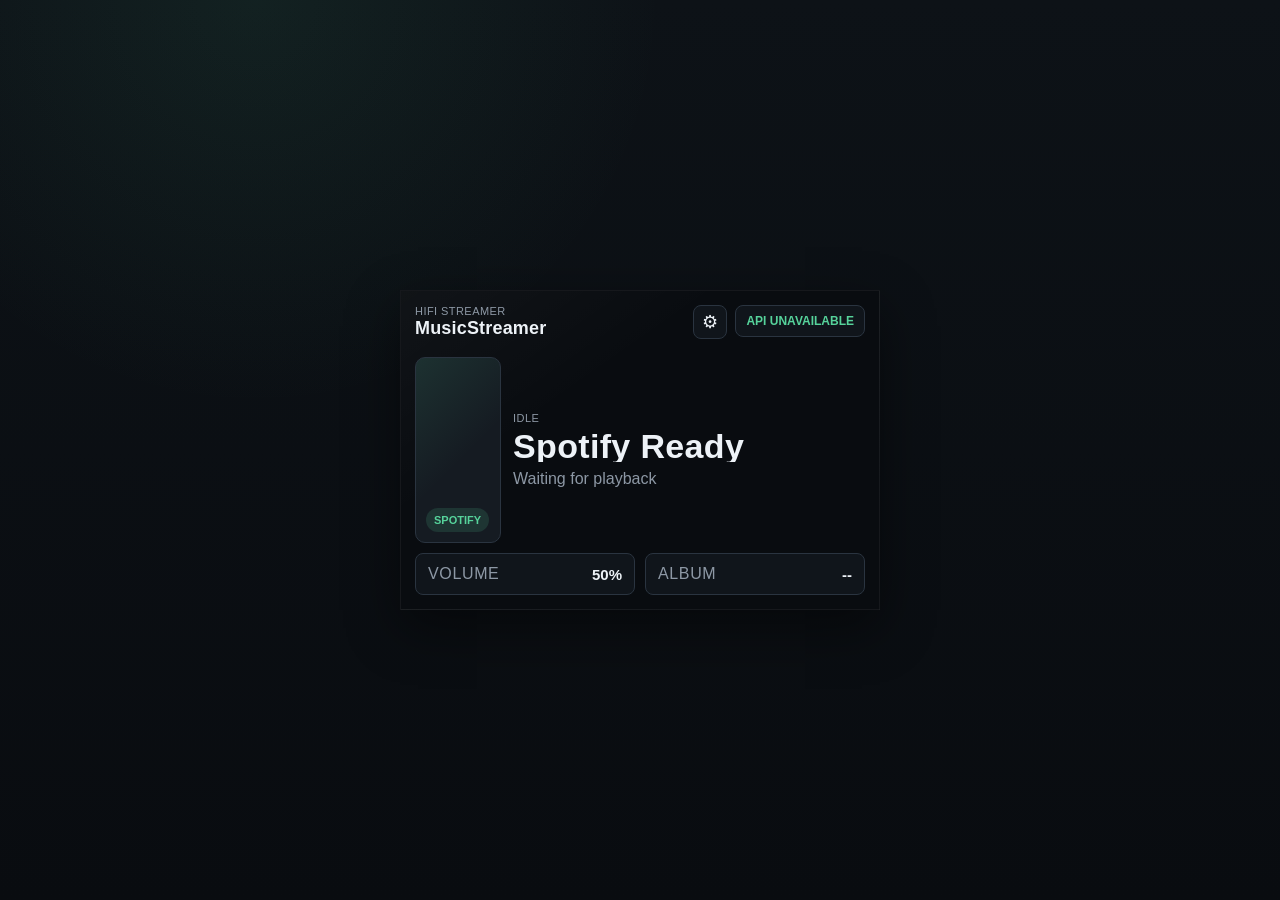
==== web/index.html @ ea57e32d "update arquitecture app" ====
<!doctype html>
<html lang="en">
<head>
  <meta charset="utf-8">
  <meta name="viewport" content="width=device-width, initial-scale=1">
  <title>MusicStreamer</title>
  <link rel="stylesheet" href="/web/css/app.css">
</head>
<body>
  <main class="device" aria-label="MusicStreamer">
    <header class="topbar">
      <div>
        <p class="eyebrow">HiFi Streamer</p>
        <h1>MusicStreamer</h1>
      </div>
      <div class="topbar-actions">
        <a class="icon-link" href="/admin" aria-label="Open admin page" title="Admin">⚙</a>
        <div id="system-status" class="system-status" aria-live="polite">running</div>
      </div>
    </header>

    <section class="now-playing" aria-live="polite">
      <div class="cover" aria-hidden="true">
        <span id="source" class="source-badge">spotify</span>
      </div>
      <div class="meta">
        <p id="state" class="state">idle</p>
        <h2 id="title" class="title">Spotify Ready</h2>
        <p id="artist" class="artist">Waiting for playback</p>
      </div>
    </section>

    <section class="stats" aria-label="Playback details">
      <div class="stat">
        <span class="label">Volume</span>
        <strong id="volume" class="value">50%</strong>
      </div>
      <div class="stat">
        <span class="label">Album</span>
        <strong id="album" class="value">--</strong>
      </div>
    </section>
  </main>

  <script src="/web/js/app.js" defer></script>
</body>
</html>
---- web/css/app.css ----
:root {
  color-scheme: dark;
  --bg: #090c10;
  --panel: #10151b;
  --panel-strong: #151b22;
  --line: #2a3440;
  --text: #edf2f7;
  --muted: #8d98a5;
  --accent: #56d39b;
  --accent-soft: rgba(86, 211, 155, 0.14);
  --danger: #f16b6d;
}

* {
  box-sizing: border-box;
}

html,
body {
  width: 100%;
  height: 100%;
  margin: 0;
}

body {
  display: grid;
  place-items: center;
  overflow: hidden;
  background:
    radial-gradient(circle at 20% 0%, rgba(86, 211, 155, 0.08), transparent 30%),
    linear-gradient(180deg, #0d1217 0%, var(--bg) 100%);
  color: var(--text);
  font-family: "Trebuchet MS", "Segoe UI", sans-serif;
}

.device {
  width: 480px;
  height: 320px;
  padding: 14px;
  display: grid;
  grid-template-rows: 42px 1fr 42px;
  gap: 10px;
  border: 1px solid rgba(255, 255, 255, 0.05);
  background:
    linear-gradient(145deg, rgba(255, 255, 255, 0.03), transparent 35%),
    var(--bg);
  box-shadow: 0 18px 50px rgba(0, 0, 0, 0.45);
}

.topbar {
  display: flex;
  align-items: start;
  justify-content: space-between;
  gap: 12px;
}

.topbar-actions {
  display: flex;
  align-items: start;
  gap: 8px;
}

.eyebrow,
.label,
.state {
  margin: 0;
  color: var(--muted);
  text-transform: uppercase;
  letter-spacing: 0.04em;
}

.eyebrow {
  font-size: 11px;
}

h1 {
  margin: 2px 0 0;
  font-size: 18px;
  line-height: 1;
  letter-spacing: 0.01em;
}

.system-status {
  align-self: start;
  padding: 8px 10px;
  border: 1px solid var(--line);
  border-radius: 8px;
  background: var(--panel);
  color: var(--accent);
  font-size: 12px;
  font-weight: 700;
  text-transform: uppercase;
}

.icon-link {
  display: inline-flex;
  align-items: center;
  justify-content: center;
  width: 34px;
  height: 34px;
  border: 1px solid var(--line);
  border-radius: 8px;
  background: var(--panel);
  color: var(--text);
  text-decoration: none;
  font-size: 18px;
  line-height: 1;
}

.icon-link:focus,
.icon-link:hover {
  outline: none;
  border-color: var(--accent);
  color: var(--accent);
}

.now-playing {
  display: grid;
  grid-template-columns: 86px 1fr;
  gap: 12px;
  align-items: stretch;
  min-height: 0;
}

.cover {
  display: flex;
  align-items: end;
  justify-content: start;
  padding: 10px;
  border: 1px solid var(--line);
  border-radius: 10px;
  background:
    linear-gradient(135deg, rgba(86, 211, 155, 0.12), transparent 55%),
    var(--panel-strong);
}

.source-badge {
  display: inline-flex;
  align-items: center;
  justify-content: center;
  padding: 6px 8px;
  border-radius: 999px;
  background: var(--accent-soft);
  color: var(--accent);
  font-size: 11px;
  font-weight: 700;
  text-transform: uppercase;
}

.meta {
  display: grid;
  align-content: center;
  min-width: 0;
  padding: 8px 0;
}

.state {
  font-size: 11px;
  margin-bottom: 6px;
}

.title {
  margin: 0;
  font-size: 34px;
  line-height: 0.95;
  font-weight: 700;
  letter-spacing: 0.01em;
  overflow: hidden;
  text-overflow: ellipsis;
  white-space: nowrap;
}

.artist {
  margin: 8px 0 0;
  color: var(--muted);
  font-size: 16px;
  line-height: 1.1;
  overflow: hidden;
  text-overflow: ellipsis;
  white-space: nowrap;
}

.stats {
  display: grid;
  grid-template-columns: 1fr 1fr;
  gap: 10px;
}

.stat {
  display: flex;
  align-items: center;
  justify-content: space-between;
  gap: 10px;
  padding: 10px 12px;
  border: 1px solid var(--line);
  border-radius: 8px;
  background: var(--panel);
}

.value {
  color: var(--text);
  font-size: 15px;
  font-weight: 700;
  min-width: 0;
  overflow: hidden;
  text-overflow: ellipsis;
  white-space: nowrap;
}
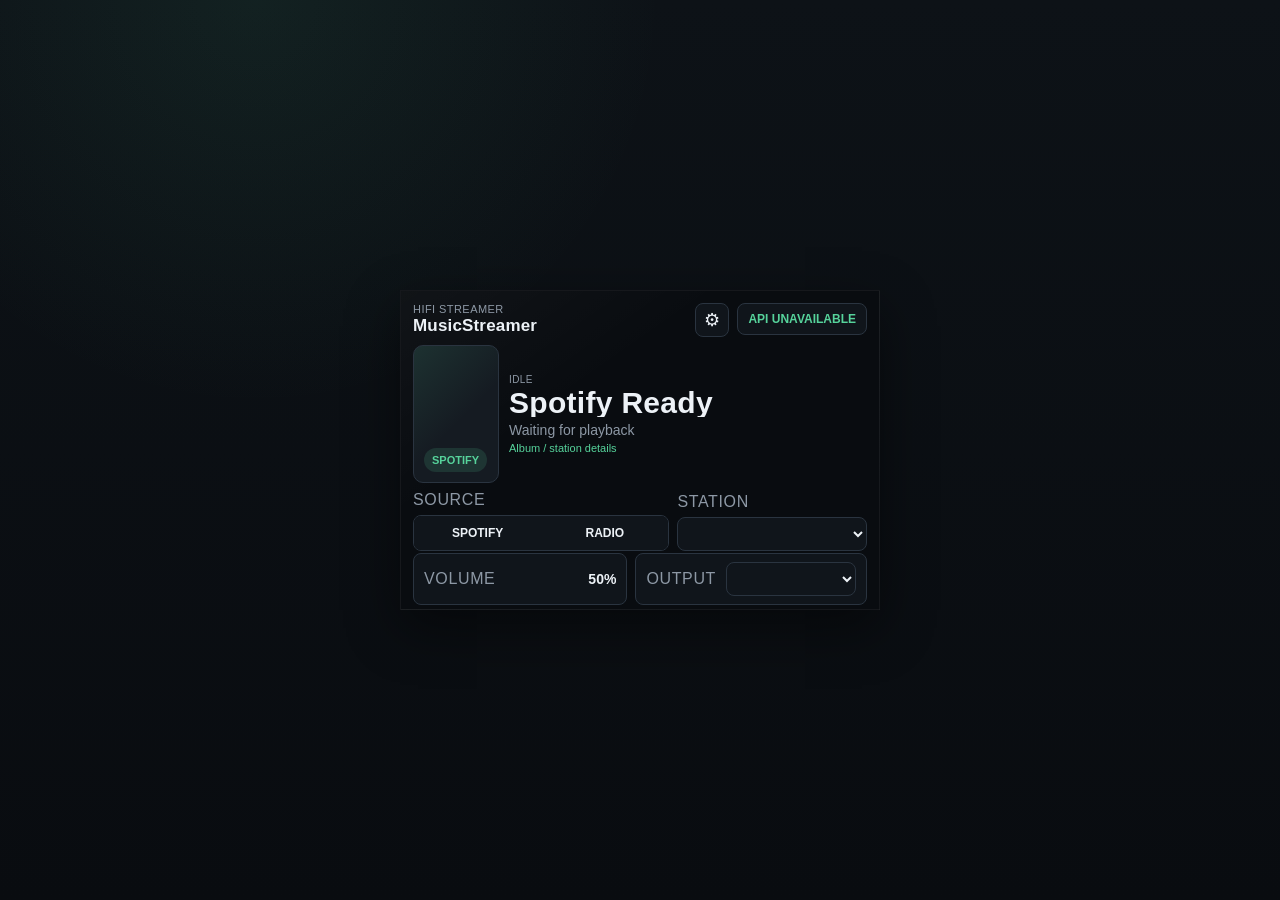
==== commit 812b5f90: "fix: view errors" ====
--- a/web/index.html
+++ b/web/index.html
@@ -27,18 +27,33 @@
         <p id="state" class="state">idle</p>
         <h2 id="title" class="title">Spotify Ready</h2>
         <p id="artist" class="artist">Waiting for playback</p>
+        <p id="context" class="context">Album / station details</p>
       </div>
     </section>
 
-    <section class="stats" aria-label="Playback details">
+    <section class="controls" aria-label="Source controls">
+      <div class="control-block">
+        <span class="label">Source</span>
+        <div class="segmented" role="tablist" aria-label="Playback source">
+          <button id="source-spotify" class="segment" type="button" data-source="spotify">Spotify</button>
+          <button id="source-radio" class="segment" type="button" data-source="radio">Radio</button>
+        </div>
+      </div>
+      <label class="control-block">
+        <span class="label">Station</span>
+        <select id="radio-station" class="select"></select>
+      </label>
+    </section>
+
+    <section class="stats" aria-label="System details">
       <div class="stat">
         <span class="label">Volume</span>
         <strong id="volume" class="value">50%</strong>
       </div>
-      <div class="stat">
-        <span class="label">Album</span>
-        <strong id="album" class="value">--</strong>
-      </div>
+      <label class="stat">
+        <span class="label">Output</span>
+        <select id="audio-output" class="value select-inline"></select>
+      </label>
     </section>
   </main>
 
--- a/web/css/app.css
+++ b/web/css/app.css
@@ -36,10 +36,10 @@
 .device {
   width: 480px;
   height: 320px;
-  padding: 14px;
-  display: grid;
-  grid-template-rows: 42px 1fr 42px;
-  gap: 10px;
+  padding: 12px;
+  display: grid;
+  grid-template-rows: 34px 1fr 54px 44px;
+  gap: 8px;
   border: 1px solid rgba(255, 255, 255, 0.05);
   background:
     linear-gradient(145deg, rgba(255, 255, 255, 0.03), transparent 35%),
@@ -75,7 +75,7 @@
 
 h1 {
   margin: 2px 0 0;
-  font-size: 18px;
+  font-size: 17px;
   line-height: 1;
   letter-spacing: 0.01em;
 }
@@ -117,7 +117,7 @@
 .now-playing {
   display: grid;
   grid-template-columns: 86px 1fr;
-  gap: 12px;
+  gap: 10px;
   align-items: stretch;
   min-height: 0;
 }
@@ -151,17 +151,17 @@
   display: grid;
   align-content: center;
   min-width: 0;
-  padding: 8px 0;
+  padding: 4px 0;
 }
 
 .state {
-  font-size: 11px;
-  margin-bottom: 6px;
+  font-size: 10px;
+  margin-bottom: 4px;
 }
 
 .title {
   margin: 0;
-  font-size: 34px;
+  font-size: 30px;
   line-height: 0.95;
   font-weight: 700;
   letter-spacing: 0.01em;
@@ -171,19 +171,77 @@
 }
 
 .artist {
-  margin: 8px 0 0;
+  margin: 6px 0 0;
   color: var(--muted);
-  font-size: 16px;
+  font-size: 14px;
   line-height: 1.1;
   overflow: hidden;
   text-overflow: ellipsis;
   white-space: nowrap;
 }
 
+.context {
+  margin: 4px 0 0;
+  color: var(--accent);
+  font-size: 11px;
+  line-height: 1.1;
+  overflow: hidden;
+  text-overflow: ellipsis;
+  white-space: nowrap;
+}
+
+.controls {
+  display: grid;
+  grid-template-columns: 1.15fr 0.85fr;
+  gap: 8px;
+  align-items: end;
+}
+
+.control-block {
+  display: grid;
+  gap: 6px;
+}
+
+.segmented {
+  display: grid;
+  grid-template-columns: 1fr 1fr;
+  border: 1px solid var(--line);
+  border-radius: 8px;
+  overflow: hidden;
+}
+
+.segment {
+  min-height: 34px;
+  border: 0;
+  background: var(--panel);
+  color: var(--text);
+  font: inherit;
+  font-size: 12px;
+  font-weight: 700;
+  text-transform: uppercase;
+}
+
+.segment.is-active {
+  background: var(--accent-soft);
+  color: var(--accent);
+}
+
+.select,
+.select-inline {
+  width: 100%;
+  min-width: 0;
+  height: 34px;
+  border: 1px solid var(--line);
+  border-radius: 8px;
+  background: var(--panel);
+  color: var(--text);
+  font: inherit;
+}
+
 .stats {
   display: grid;
   grid-template-columns: 1fr 1fr;
-  gap: 10px;
+  gap: 8px;
 }
 
 .stat {
@@ -191,7 +249,7 @@
   align-items: center;
   justify-content: space-between;
   gap: 10px;
-  padding: 10px 12px;
+  padding: 8px 10px;
   border: 1px solid var(--line);
   border-radius: 8px;
   background: var(--panel);
@@ -199,10 +257,16 @@
 
 .value {
   color: var(--text);
-  font-size: 15px;
+  font-size: 14px;
   font-weight: 700;
   min-width: 0;
   overflow: hidden;
   text-overflow: ellipsis;
   white-space: nowrap;
 }
+
+.select-inline {
+  width: 130px;
+  max-width: 100%;
+  padding: 0 8px;
+}
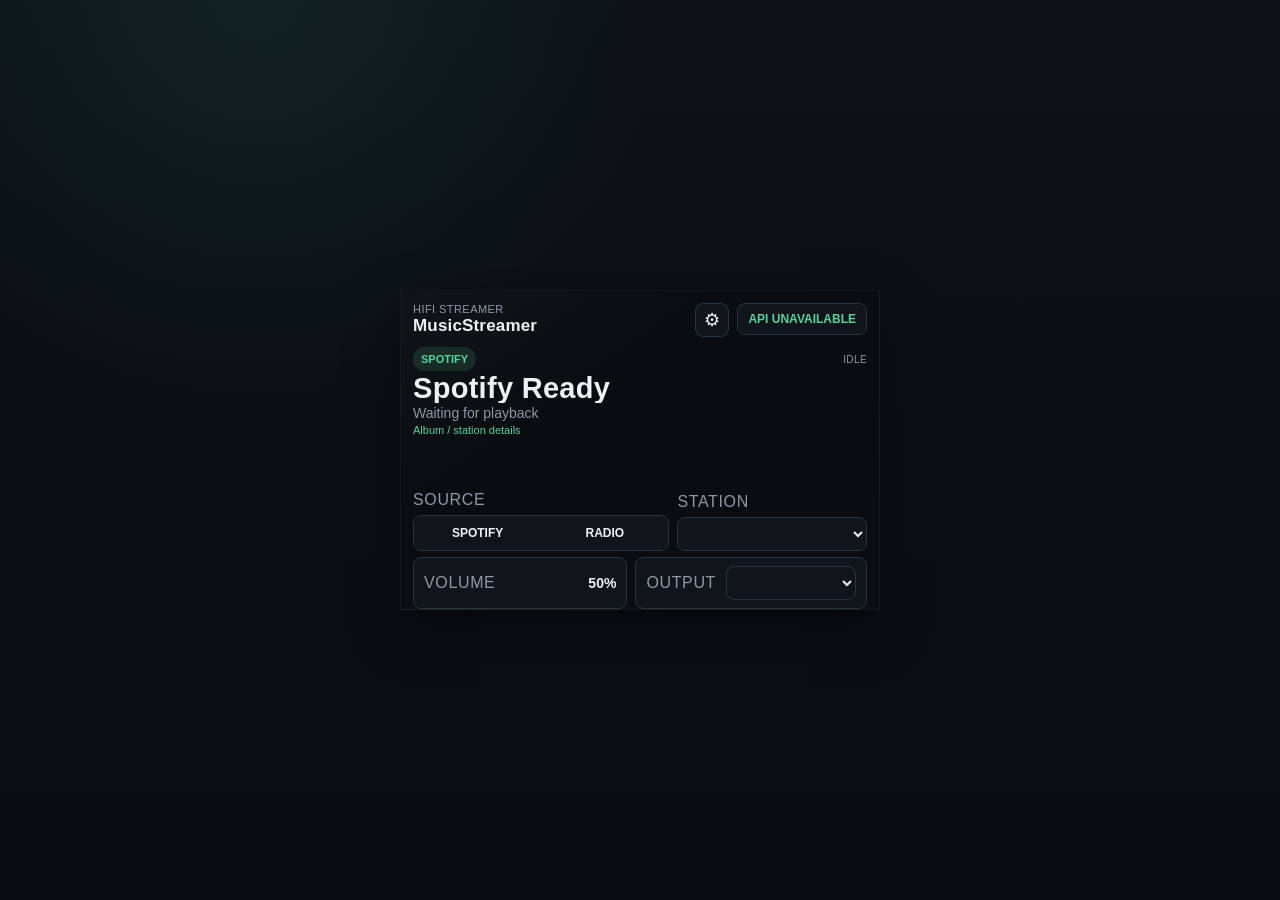
==== commit d665cf8e: "fix view" ====
--- a/web/index.html
+++ b/web/index.html
@@ -4,7 +4,7 @@
   <meta charset="utf-8">
   <meta name="viewport" content="width=device-width, initial-scale=1">
   <title>MusicStreamer</title>
-  <link rel="stylesheet" href="/web/css/app.css">
+  <link rel="stylesheet" href="/web/css/app.css?v=__ASSET_VERSION__">
 </head>
 <body>
   <main class="device" aria-label="MusicStreamer">
@@ -20,11 +20,11 @@
     </header>
 
     <section class="now-playing" aria-live="polite">
-      <div class="cover" aria-hidden="true">
-        <span id="source" class="source-badge">spotify</span>
-      </div>
       <div class="meta">
-        <p id="state" class="state">idle</p>
+        <div class="now-playing-head">
+          <span id="source" class="source-badge">spotify</span>
+          <p id="state" class="state">idle</p>
+        </div>
         <h2 id="title" class="title">Spotify Ready</h2>
         <p id="artist" class="artist">Waiting for playback</p>
         <p id="context" class="context">Album / station details</p>
@@ -57,6 +57,6 @@
     </section>
   </main>
 
-  <script src="/web/js/app.js" defer></script>
+  <script src="/web/js/app.js?v=__ASSET_VERSION__" defer></script>
 </body>
 </html>
--- a/web/css/app.css
+++ b/web/css/app.css
@@ -115,23 +115,8 @@
 }
 
 .now-playing {
-  display: grid;
-  grid-template-columns: 86px 1fr;
-  gap: 10px;
-  align-items: stretch;
+  display: block;
   min-height: 0;
-}
-
-.cover {
-  display: flex;
-  align-items: end;
-  justify-content: start;
-  padding: 10px;
-  border: 1px solid var(--line);
-  border-radius: 10px;
-  background:
-    linear-gradient(135deg, rgba(86, 211, 155, 0.12), transparent 55%),
-    var(--panel-strong);
 }
 
 .source-badge {
@@ -151,18 +136,26 @@
   display: grid;
   align-content: center;
   min-width: 0;
-  padding: 4px 0;
+  padding: 2px 0 0;
+  gap: 3px;
+}
+
+.now-playing-head {
+  display: flex;
+  align-items: center;
+  justify-content: space-between;
+  gap: 8px;
 }
 
 .state {
   font-size: 10px;
-  margin-bottom: 4px;
+  margin: 0;
 }
 
 .title {
   margin: 0;
-  font-size: 30px;
-  line-height: 0.95;
+  font-size: 29px;
+  line-height: 1;
   font-weight: 700;
   letter-spacing: 0.01em;
   overflow: hidden;
@@ -171,7 +164,7 @@
 }
 
 .artist {
-  margin: 6px 0 0;
+  margin: 0;
   color: var(--muted);
   font-size: 14px;
   line-height: 1.1;
@@ -181,7 +174,7 @@
 }
 
 .context {
-  margin: 4px 0 0;
+  margin: 0;
   color: var(--accent);
   font-size: 11px;
   line-height: 1.1;
@@ -195,6 +188,7 @@
   grid-template-columns: 1.15fr 0.85fr;
   gap: 8px;
   align-items: end;
+  margin-bottom: 4px;
 }
 
 .control-block {
@@ -242,6 +236,7 @@
   display: grid;
   grid-template-columns: 1fr 1fr;
   gap: 8px;
+  margin-top: 4px;
 }
 
 .stat {
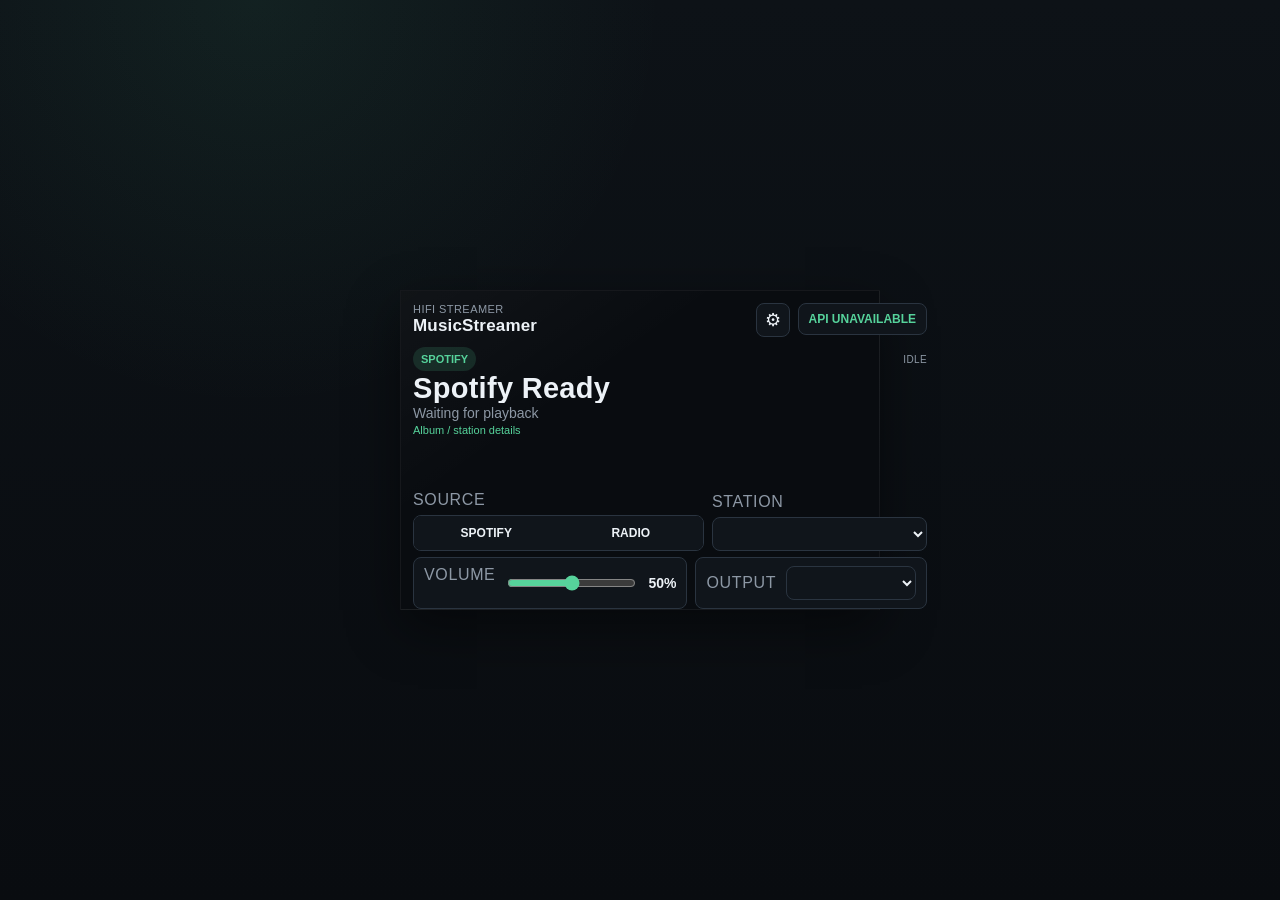
==== commit 311bbe42: "fix: raspberry player" ====
--- a/web/index.html
+++ b/web/index.html
@@ -46,10 +46,13 @@
     </section>
 
     <section class="stats" aria-label="System details">
-      <div class="stat">
+      <label class="stat volume-control">
         <span class="label">Volume</span>
-        <strong id="volume" class="value">50%</strong>
-      </div>
+        <div class="volume-row">
+          <input id="volume-slider" class="volume-slider" type="range" min="0" max="100" step="1" value="50" aria-label="Volume">
+          <strong id="volume" class="value">50%</strong>
+        </div>
+      </label>
       <label class="stat">
         <span class="label">Output</span>
         <select id="audio-output" class="value select-inline"></select>
--- a/web/css/app.css
+++ b/web/css/app.css
@@ -260,6 +260,28 @@
   white-space: nowrap;
 }
 
+.volume-control {
+  align-items: stretch;
+}
+
+.volume-row {
+  display: flex;
+  align-items: center;
+  gap: 10px;
+  min-width: 0;
+  flex: 1;
+}
+
+.volume-slider {
+  flex: 1;
+  min-width: 0;
+  accent-color: var(--accent);
+}
+
+.volume-slider:focus {
+  outline: none;
+}
+
 .select-inline {
   width: 130px;
   max-width: 100%;
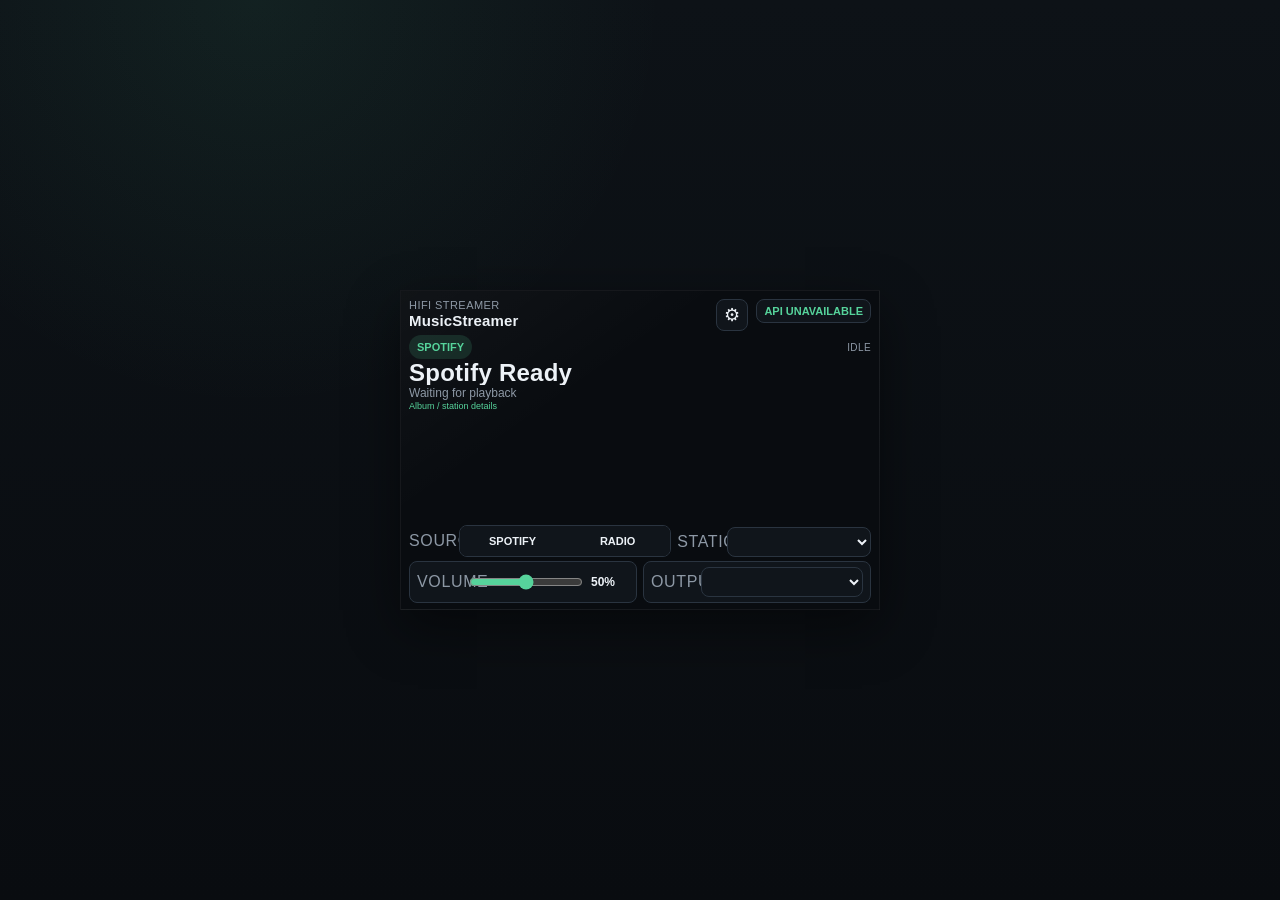
==== commit f14d5eb4: "fix view app" ====
--- a/web/index.html
+++ b/web/index.html
@@ -48,12 +48,10 @@
     <section class="stats" aria-label="System details">
       <label class="stat volume-control">
         <span class="label">Volume</span>
-        <div class="volume-row">
-          <input id="volume-slider" class="volume-slider" type="range" min="0" max="100" step="1" value="50" aria-label="Volume">
-          <strong id="volume" class="value">50%</strong>
-        </div>
+        <input id="volume-slider" class="volume-slider" type="range" min="0" max="100" step="1" value="50" aria-label="Volume">
+        <strong id="volume" class="value">50%</strong>
       </label>
-      <label class="stat">
+      <label class="stat output-control">
         <span class="label">Output</span>
         <select id="audio-output" class="value select-inline"></select>
       </label>
--- a/web/css/app.css
+++ b/web/css/app.css
@@ -36,28 +36,31 @@
 .device {
   width: 480px;
   height: 320px;
-  padding: 12px;
-  display: grid;
-  grid-template-rows: 34px 1fr 54px 44px;
-  gap: 8px;
+  padding: 8px;
+  display: grid;
+  grid-template-rows: 30px minmax(0, 1fr) 34px 40px;
+  gap: 4px;
   border: 1px solid rgba(255, 255, 255, 0.05);
   background:
     linear-gradient(145deg, rgba(255, 255, 255, 0.03), transparent 35%),
     var(--bg);
   box-shadow: 0 18px 50px rgba(0, 0, 0, 0.45);
+  overflow: hidden;
 }
 
 .topbar {
   display: flex;
-  align-items: start;
+  align-items: flex-start;
   justify-content: space-between;
   gap: 12px;
+  min-width: 0;
 }
 
 .topbar-actions {
   display: flex;
-  align-items: start;
+  align-items: flex-start;
   gap: 8px;
+  min-width: 0;
 }
 
 .eyebrow,
@@ -75,19 +78,19 @@
 
 h1 {
   margin: 2px 0 0;
-  font-size: 17px;
+  font-size: 15px;
   line-height: 1;
   letter-spacing: 0.01em;
 }
 
 .system-status {
   align-self: start;
-  padding: 8px 10px;
-  border: 1px solid var(--line);
-  border-radius: 8px;
-  background: var(--panel);
-  color: var(--accent);
-  font-size: 12px;
+  padding: 5px 7px;
+  border: 1px solid var(--line);
+  border-radius: 8px;
+  background: var(--panel);
+  color: var(--accent);
+  font-size: 11px;
   font-weight: 700;
   text-transform: uppercase;
 }
@@ -96,8 +99,8 @@
   display: inline-flex;
   align-items: center;
   justify-content: center;
-  width: 34px;
-  height: 34px;
+  width: 32px;
+  height: 32px;
   border: 1px solid var(--line);
   border-radius: 8px;
   background: var(--panel);
@@ -117,6 +120,7 @@
 .now-playing {
   display: block;
   min-height: 0;
+  overflow: hidden;
 }
 
 .source-badge {
@@ -137,7 +141,7 @@
   align-content: center;
   min-width: 0;
   padding: 2px 0 0;
-  gap: 3px;
+  gap: 2px;
 }
 
 .now-playing-head {
@@ -154,7 +158,7 @@
 
 .title {
   margin: 0;
-  font-size: 29px;
+  font-size: 24px;
   line-height: 1;
   font-weight: 700;
   letter-spacing: 0.01em;
@@ -166,7 +170,7 @@
 .artist {
   margin: 0;
   color: var(--muted);
-  font-size: 14px;
+  font-size: 12px;
   line-height: 1.1;
   overflow: hidden;
   text-overflow: ellipsis;
@@ -176,41 +180,45 @@
 .context {
   margin: 0;
   color: var(--accent);
+  font-size: 9px;
+  line-height: 1.1;
+  overflow: hidden;
+  text-overflow: ellipsis;
+  white-space: nowrap;
+}
+
+.controls {
+  display: grid;
+  grid-template-columns: 1.15fr 0.85fr;
+  gap: 6px;
+  align-items: end;
+  margin-bottom: 0;
+  min-height: 0;
+}
+
+.control-block {
+  display: grid;
+  grid-template-columns: 44px minmax(0, 1fr);
+  align-items: center;
+  gap: 6px;
+  min-width: 0;
+}
+
+.segmented {
+  display: grid;
+  grid-template-columns: 1fr 1fr;
+  border: 1px solid var(--line);
+  border-radius: 8px;
+  overflow: hidden;
+}
+
+.segment {
+  min-height: 30px;
+  border: 0;
+  background: var(--panel);
+  color: var(--text);
+  font: inherit;
   font-size: 11px;
-  line-height: 1.1;
-  overflow: hidden;
-  text-overflow: ellipsis;
-  white-space: nowrap;
-}
-
-.controls {
-  display: grid;
-  grid-template-columns: 1.15fr 0.85fr;
-  gap: 8px;
-  align-items: end;
-  margin-bottom: 4px;
-}
-
-.control-block {
-  display: grid;
-  gap: 6px;
-}
-
-.segmented {
-  display: grid;
-  grid-template-columns: 1fr 1fr;
-  border: 1px solid var(--line);
-  border-radius: 8px;
-  overflow: hidden;
-}
-
-.segment {
-  min-height: 34px;
-  border: 0;
-  background: var(--panel);
-  color: var(--text);
-  font: inherit;
-  font-size: 12px;
   font-weight: 700;
   text-transform: uppercase;
 }
@@ -224,7 +232,7 @@
 .select-inline {
   width: 100%;
   min-width: 0;
-  height: 34px;
+  height: 30px;
   border: 1px solid var(--line);
   border-radius: 8px;
   background: var(--panel);
@@ -235,24 +243,50 @@
 .stats {
   display: grid;
   grid-template-columns: 1fr 1fr;
-  gap: 8px;
-  margin-top: 4px;
+  gap: 6px;
+  margin-top: 0;
+  min-height: 0;
 }
 
 .stat {
   display: flex;
   align-items: center;
   justify-content: space-between;
-  gap: 10px;
-  padding: 8px 10px;
-  border: 1px solid var(--line);
-  border-radius: 8px;
-  background: var(--panel);
+  gap: 8px;
+  padding: 5px 7px;
+  border: 1px solid var(--line);
+  border-radius: 8px;
+  background: var(--panel);
+  min-width: 0;
+}
+
+.volume-control,
+.output-control {
+  display: grid;
+  align-items: center;
+  gap: 6px;
+}
+
+.volume-control {
+  grid-template-columns: 44px minmax(0, 1fr) 38px;
+}
+
+.output-control {
+  grid-template-columns: 44px minmax(0, 1fr);
+}
+
+.volume-control .label,
+.output-control .label {
+  white-space: nowrap;
+}
+
+.output-control .select-inline {
+  width: 100%;
 }
 
 .value {
   color: var(--text);
-  font-size: 14px;
+  font-size: 12px;
   font-weight: 700;
   min-width: 0;
   overflow: hidden;
@@ -260,20 +294,7 @@
   white-space: nowrap;
 }
 
-.volume-control {
-  align-items: stretch;
-}
-
-.volume-row {
-  display: flex;
-  align-items: center;
-  gap: 10px;
-  min-width: 0;
-  flex: 1;
-}
-
 .volume-slider {
-  flex: 1;
   min-width: 0;
   accent-color: var(--accent);
 }
@@ -283,7 +304,7 @@
 }
 
 .select-inline {
-  width: 130px;
+  width: 118px;
   max-width: 100%;
   padding: 0 8px;
 }
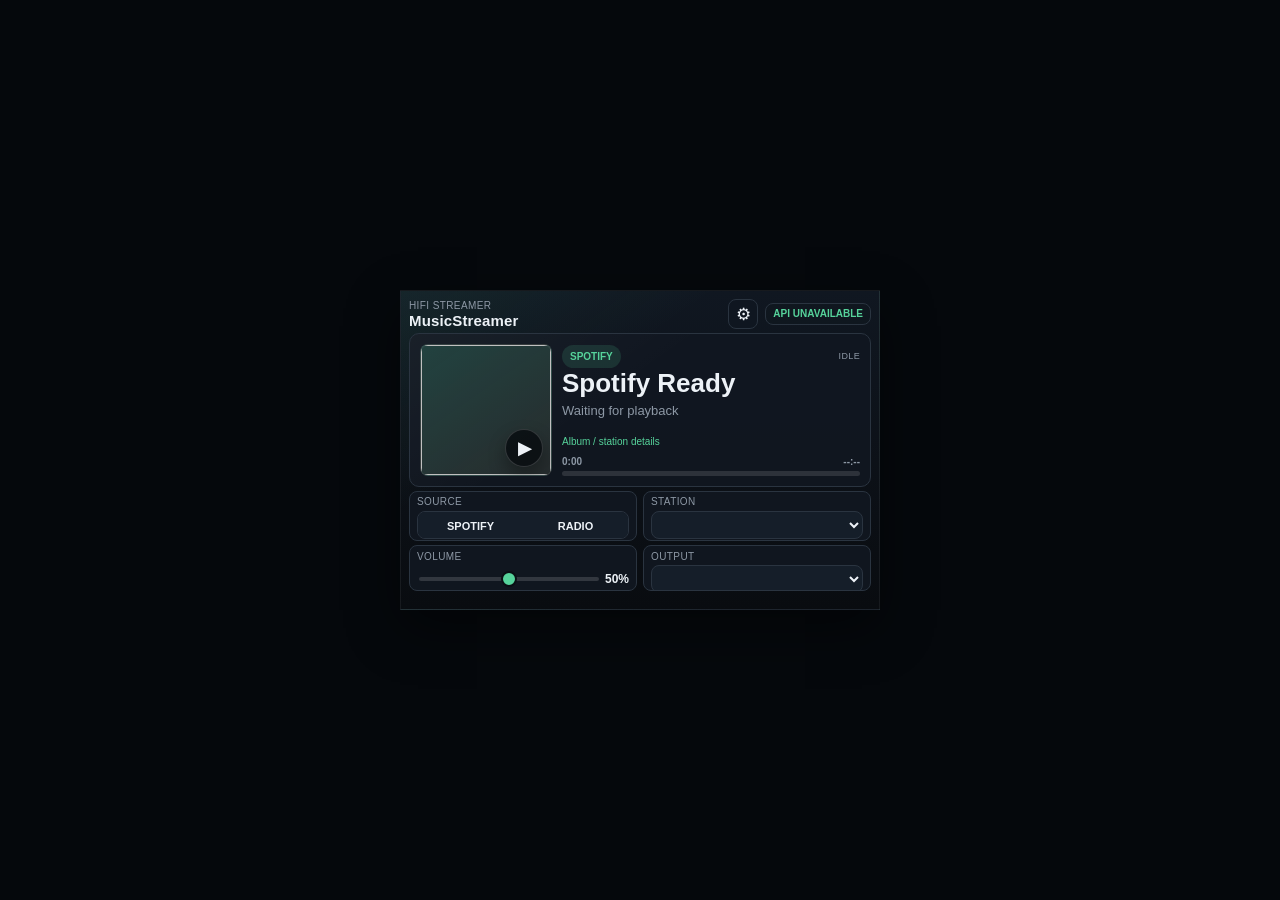
==== commit fcbe01e5: "fix screen" ====
--- a/web/index.html
+++ b/web/index.html
@@ -20,6 +20,11 @@
     </header>
 
     <section class="now-playing" aria-live="polite">
+      <div class="artwork-card">
+        <img id="artwork" class="artwork" alt="" hidden>
+        <div id="artwork-fallback" class="artwork-fallback">MS</div>
+        <button id="play-pause" class="play-pause" type="button" aria-label="Play">▶</button>
+      </div>
       <div class="meta">
         <div class="now-playing-head">
           <span id="source" class="source-badge">spotify</span>
@@ -28,6 +33,15 @@
         <h2 id="title" class="title">Spotify Ready</h2>
         <p id="artist" class="artist">Waiting for playback</p>
         <p id="context" class="context">Album / station details</p>
+        <div id="progress" class="progress">
+          <div class="progress-row">
+            <span id="elapsed" class="time">0:00</span>
+            <span id="remaining" class="time">--:--</span>
+          </div>
+          <div class="progress-track" aria-hidden="true">
+            <div id="progress-fill" class="progress-fill"></div>
+          </div>
+        </div>
       </div>
     </section>
 
--- a/web/css/app.css
+++ b/web/css/app.css
@@ -1,12 +1,13 @@
 :root {
   color-scheme: dark;
   --bg: #090c10;
-  --panel: #10151b;
-  --panel-strong: #151b22;
+  --panel: #101720;
+  --panel-strong: #151e29;
   --line: #2a3440;
   --text: #edf2f7;
   --muted: #8d98a5;
   --accent: #56d39b;
+  --accent-2: #f4c95d;
   --accent-soft: rgba(86, 211, 155, 0.14);
   --danger: #f16b6d;
 }
@@ -26,40 +27,42 @@
   display: grid;
   place-items: center;
   overflow: hidden;
+  background: #05080c;
+  color: var(--text);
+  font-family: "Trebuchet MS", "Segoe UI", sans-serif;
+}
+
+.device {
+  width: min(480px, 100vw);
+  height: min(320px, 100vh);
+  padding: 8px;
+  display: grid;
+  grid-template-rows: 30px 154px 50px 46px;
+  gap: 4px;
+  overflow: hidden;
+  border: 1px solid rgba(255, 255, 255, 0.06);
   background:
-    radial-gradient(circle at 20% 0%, rgba(86, 211, 155, 0.08), transparent 30%),
-    linear-gradient(180deg, #0d1217 0%, var(--bg) 100%);
-  color: var(--text);
-  font-family: "Trebuchet MS", "Segoe UI", sans-serif;
-}
-
-.device {
-  width: 480px;
-  height: 320px;
-  padding: 8px;
-  display: grid;
-  grid-template-rows: 30px minmax(0, 1fr) 34px 40px;
-  gap: 4px;
-  border: 1px solid rgba(255, 255, 255, 0.05);
-  background:
-    linear-gradient(145deg, rgba(255, 255, 255, 0.03), transparent 35%),
-    var(--bg);
+    linear-gradient(145deg, rgba(86, 211, 155, 0.08), transparent 34%),
+    linear-gradient(180deg, #101721 0%, var(--bg) 100%);
   box-shadow: 0 18px 50px rgba(0, 0, 0, 0.45);
-  overflow: hidden;
 }
 
 .topbar {
   display: flex;
-  align-items: flex-start;
+  align-items: center;
   justify-content: space-between;
   gap: 12px;
   min-width: 0;
 }
 
+.topbar > div:first-child {
+  min-width: 0;
+}
+
 .topbar-actions {
   display: flex;
-  align-items: flex-start;
-  gap: 8px;
+  align-items: center;
+  gap: 7px;
   min-width: 0;
 }
 
@@ -72,41 +75,52 @@
   letter-spacing: 0.04em;
 }
 
-.eyebrow {
-  font-size: 11px;
+.eyebrow,
+.label {
+  font-size: 10px;
+  line-height: 1;
 }
 
 h1 {
   margin: 2px 0 0;
+  overflow: hidden;
+  color: var(--text);
   font-size: 15px;
   line-height: 1;
   letter-spacing: 0.01em;
+  text-overflow: ellipsis;
+  white-space: nowrap;
 }
 
 .system-status {
-  align-self: start;
+  max-width: 160px;
   padding: 5px 7px;
-  border: 1px solid var(--line);
-  border-radius: 8px;
-  background: var(--panel);
-  color: var(--accent);
-  font-size: 11px;
+  overflow: hidden;
+  border: 1px solid var(--line);
+  border-radius: 8px;
+  background: rgba(16, 23, 32, 0.84);
+  color: var(--accent);
+  font-size: 10px;
   font-weight: 700;
+  line-height: 1;
+  text-overflow: ellipsis;
   text-transform: uppercase;
+  white-space: nowrap;
 }
 
 .icon-link {
   display: inline-flex;
   align-items: center;
   justify-content: center;
-  width: 32px;
-  height: 32px;
-  border: 1px solid var(--line);
-  border-radius: 8px;
-  background: var(--panel);
+  width: 30px;
+  height: 30px;
+  flex: 0 0 auto;
+  border: 1px solid var(--line);
+  border-radius: 8px;
+  background: rgba(16, 23, 32, 0.84);
   color: var(--text);
   text-decoration: none;
-  font-size: 18px;
+  font-size: 17px;
   line-height: 1;
 }
 
@@ -118,104 +132,229 @@
 }
 
 .now-playing {
+  display: grid;
+  grid-template-columns: 132px minmax(0, 1fr);
+  gap: 10px;
+  min-height: 0;
+  padding: 10px;
+  overflow: hidden;
+  border: 1px solid var(--line);
+  border-radius: 10px;
+  background:
+    linear-gradient(145deg, rgba(255, 255, 255, 0.04), transparent 44%),
+    rgba(16, 23, 32, 0.94);
+}
+
+.artwork-card {
+  position: relative;
+  width: 132px;
+  height: 132px;
+  overflow: hidden;
+  border: 1px solid rgba(255, 255, 255, 0.08);
+  border-radius: 8px;
+  background:
+    linear-gradient(145deg, rgba(86, 211, 155, 0.2), rgba(244, 201, 93, 0.08)),
+    var(--panel-strong);
+  box-shadow: inset 0 1px 0 rgba(255, 255, 255, 0.04);
+}
+
+.artwork,
+.artwork-fallback {
+  width: 100%;
+  height: 100%;
+}
+
+.artwork {
   display: block;
+  object-fit: cover;
+}
+
+.artwork-fallback {
+  display: grid;
+  place-items: center;
+  color: var(--text);
+  font-size: 38px;
+  font-weight: 800;
+  letter-spacing: 0.03em;
+}
+
+.device[data-source="radio"] .artwork-fallback {
+  color: var(--accent-2);
+}
+
+.play-pause {
+  position: absolute;
+  right: 8px;
+  bottom: 8px;
+  display: grid;
+  place-items: center;
+  width: 38px;
+  height: 38px;
+  border: 1px solid rgba(255, 255, 255, 0.16);
+  border-radius: 50%;
+  background: rgba(5, 8, 12, 0.76);
+  color: var(--text);
+  font: inherit;
+  font-size: 17px;
+  font-weight: 800;
+  line-height: 1;
+  box-shadow: 0 8px 18px rgba(0, 0, 0, 0.32);
+}
+
+.play-pause:focus,
+.play-pause:hover {
+  outline: none;
+  border-color: var(--accent);
+  color: var(--accent);
+}
+
+.meta {
+  display: grid;
+  grid-template-rows: 24px minmax(0, 54px) 30px 16px 22px;
+  gap: 2px;
+  min-width: 0;
   min-height: 0;
-  overflow: hidden;
+}
+
+.now-playing-head {
+  display: flex;
+  align-items: center;
+  justify-content: space-between;
+  gap: 8px;
+  min-width: 0;
 }
 
 .source-badge {
   display: inline-flex;
   align-items: center;
-  justify-content: center;
-  padding: 6px 8px;
+  max-width: 170px;
+  min-width: 0;
+  height: 23px;
+  padding: 0 8px;
+  overflow: hidden;
   border-radius: 999px;
   background: var(--accent-soft);
   color: var(--accent);
-  font-size: 11px;
+  font-size: 10px;
   font-weight: 700;
+  text-overflow: ellipsis;
   text-transform: uppercase;
-}
-
-.meta {
-  display: grid;
-  align-content: center;
-  min-width: 0;
-  padding: 2px 0 0;
-  gap: 2px;
-}
-
-.now-playing-head {
+  white-space: nowrap;
+}
+
+.state {
+  overflow: hidden;
+  font-size: 9px;
+  line-height: 1;
+  text-overflow: ellipsis;
+  white-space: nowrap;
+}
+
+.title {
+  margin: 0;
+  overflow: hidden;
+  color: var(--text);
+  display: -webkit-box;
+  font-size: 26px;
+  font-weight: 800;
+  line-height: 1.02;
+  -webkit-box-orient: vertical;
+  -webkit-line-clamp: 2;
+}
+
+.artist {
+  margin: 0;
+  overflow: hidden;
+  color: var(--muted);
+  display: -webkit-box;
+  font-size: 13px;
+  line-height: 1.12;
+  -webkit-box-orient: vertical;
+  -webkit-line-clamp: 2;
+}
+
+.context {
+  margin: 0;
+  overflow: hidden;
+  color: var(--accent);
+  font-size: 10px;
+  line-height: 1.1;
+  text-overflow: ellipsis;
+  white-space: nowrap;
+}
+
+.progress {
+  display: grid;
+  align-content: end;
+  gap: 4px;
+  min-width: 0;
+}
+
+.progress-row {
   display: flex;
   align-items: center;
   justify-content: space-between;
   gap: 8px;
-}
-
-.state {
+  min-width: 0;
+}
+
+.time {
+  color: var(--muted);
   font-size: 10px;
-  margin: 0;
-}
-
-.title {
-  margin: 0;
-  font-size: 24px;
-  line-height: 1;
   font-weight: 700;
-  letter-spacing: 0.01em;
-  overflow: hidden;
-  text-overflow: ellipsis;
-  white-space: nowrap;
-}
-
-.artist {
-  margin: 0;
-  color: var(--muted);
-  font-size: 12px;
-  line-height: 1.1;
-  overflow: hidden;
-  text-overflow: ellipsis;
-  white-space: nowrap;
-}
-
-.context {
-  margin: 0;
-  color: var(--accent);
-  font-size: 9px;
-  line-height: 1.1;
-  overflow: hidden;
-  text-overflow: ellipsis;
-  white-space: nowrap;
-}
-
-.controls {
-  display: grid;
-  grid-template-columns: 1.15fr 0.85fr;
+  line-height: 1;
+}
+
+.progress-track {
+  height: 5px;
+  overflow: hidden;
+  border-radius: 999px;
+  background: rgba(255, 255, 255, 0.12);
+}
+
+.progress-fill {
+  width: 0;
+  height: 100%;
+  border-radius: inherit;
+  background: linear-gradient(90deg, var(--accent), var(--accent-2));
+  transition: width 160ms linear;
+}
+
+.controls,
+.stats {
+  display: grid;
+  grid-template-columns: repeat(2, minmax(0, 1fr));
   gap: 6px;
-  align-items: end;
-  margin-bottom: 0;
   min-height: 0;
 }
 
-.control-block {
-  display: grid;
-  grid-template-columns: 44px minmax(0, 1fr);
-  align-items: center;
-  gap: 6px;
-  min-width: 0;
+.control-block,
+.stat {
+  display: grid;
+  grid-template-rows: 11px 28px;
+  gap: 3px;
+  min-width: 0;
+  padding: 5px 7px;
+  overflow: hidden;
+  border: 1px solid var(--line);
+  border-radius: 8px;
+  background: rgba(16, 23, 32, 0.94);
 }
 
 .segmented {
   display: grid;
   grid-template-columns: 1fr 1fr;
-  border: 1px solid var(--line);
-  border-radius: 8px;
-  overflow: hidden;
+  min-width: 0;
+  overflow: hidden;
+  border: 1px solid var(--line);
+  border-radius: 8px;
 }
 
 .segment {
-  min-height: 30px;
+  min-width: 0;
+  min-height: 28px;
   border: 0;
-  background: var(--panel);
+  background: var(--panel-strong);
   color: var(--text);
   font: inherit;
   font-size: 11px;
@@ -232,79 +371,89 @@
 .select-inline {
   width: 100%;
   min-width: 0;
-  height: 30px;
-  border: 1px solid var(--line);
-  border-radius: 8px;
-  background: var(--panel);
+  height: 28px;
+  border: 1px solid var(--line);
+  border-radius: 8px;
+  background: var(--panel-strong);
   color: var(--text);
   font: inherit;
-}
-
-.stats {
-  display: grid;
-  grid-template-columns: 1fr 1fr;
-  gap: 6px;
-  margin-top: 0;
-  min-height: 0;
+  font-size: 12px;
 }
 
 .stat {
-  display: flex;
-  align-items: center;
-  justify-content: space-between;
-  gap: 8px;
-  padding: 5px 7px;
-  border: 1px solid var(--line);
-  border-radius: 8px;
-  background: var(--panel);
-  min-width: 0;
-}
-
-.volume-control,
-.output-control {
-  display: grid;
-  align-items: center;
-  gap: 6px;
-}
-
-.volume-control {
-  grid-template-columns: 44px minmax(0, 1fr) 38px;
-}
-
-.output-control {
-  grid-template-columns: 44px minmax(0, 1fr);
-}
-
-.volume-control .label,
-.output-control .label {
-  white-space: nowrap;
-}
-
-.output-control .select-inline {
+  grid-template-columns: minmax(0, 1fr) auto;
+  grid-template-rows: 11px 28px;
+  gap: 3px 8px;
+  align-items: center;
+}
+
+.stat > .label {
+  grid-column: 1 / -1;
+}
+
+.volume-slider {
+  grid-column: 1;
+  grid-row: 2;
   width: 100%;
+  min-width: 0;
+  height: 18px;
+  appearance: none;
+  align-self: center;
+  background: transparent;
+  accent-color: var(--accent);
 }
 
 .value {
+  grid-column: 2;
+  grid-row: 2;
+  overflow: hidden;
   color: var(--text);
   font-size: 12px;
   font-weight: 700;
-  min-width: 0;
-  overflow: hidden;
-  text-overflow: ellipsis;
-  white-space: nowrap;
-}
-
-.volume-slider {
-  min-width: 0;
-  accent-color: var(--accent);
-}
-
-.volume-slider:focus {
-  outline: none;
+  text-overflow: ellipsis;
+  white-space: nowrap;
 }
 
 .select-inline {
-  width: 118px;
-  max-width: 100%;
+  grid-column: 1 / -1;
+  grid-row: 2;
   padding: 0 8px;
 }
+
+.volume-slider::-webkit-slider-runnable-track {
+  height: 4px;
+  border-radius: 999px;
+  background: rgba(255, 255, 255, 0.14);
+}
+
+.volume-slider::-moz-range-track {
+  height: 4px;
+  border-radius: 999px;
+  background: rgba(255, 255, 255, 0.14);
+}
+
+.volume-slider::-webkit-slider-thumb {
+  width: 16px;
+  height: 16px;
+  margin-top: -6px;
+  appearance: none;
+  border: 2px solid #0a0f14;
+  border-radius: 50%;
+  background: var(--accent);
+}
+
+.volume-slider::-moz-range-thumb {
+  width: 16px;
+  height: 16px;
+  border: 2px solid #0a0f14;
+  border-radius: 50%;
+  background: var(--accent);
+}
+
+.volume-slider:focus,
+.select-inline:focus,
+.select:focus,
+.segment:focus {
+  outline: 1px solid var(--accent);
+  outline-offset: 1px;
+}
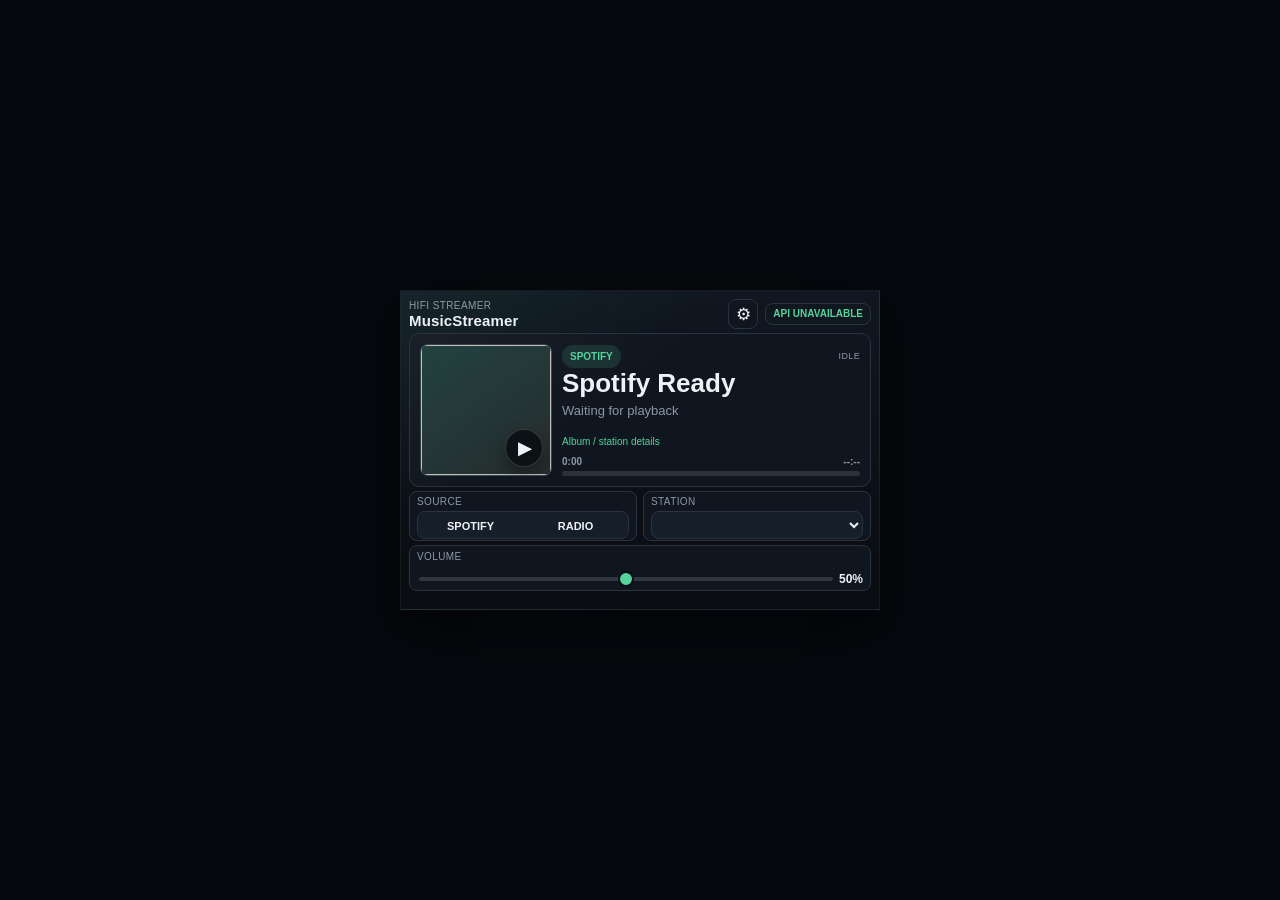
==== commit b8769b77: "fix: spotify and screen" ====
--- a/web/index.html
+++ b/web/index.html
@@ -65,10 +65,6 @@
         <input id="volume-slider" class="volume-slider" type="range" min="0" max="100" step="1" value="50" aria-label="Volume">
         <strong id="volume" class="value">50%</strong>
       </label>
-      <label class="stat output-control">
-        <span class="label">Output</span>
-        <select id="audio-output" class="value select-inline"></select>
-      </label>
     </section>
   </main>
 
--- a/web/css/app.css
+++ b/web/css/app.css
@@ -323,9 +323,16 @@
 .controls,
 .stats {
   display: grid;
-  grid-template-columns: repeat(2, minmax(0, 1fr));
   gap: 6px;
   min-height: 0;
+}
+
+.controls {
+  grid-template-columns: repeat(2, minmax(0, 1fr));
+}
+
+.stats {
+  grid-template-columns: minmax(0, 1fr);
 }
 
 .control-block,
